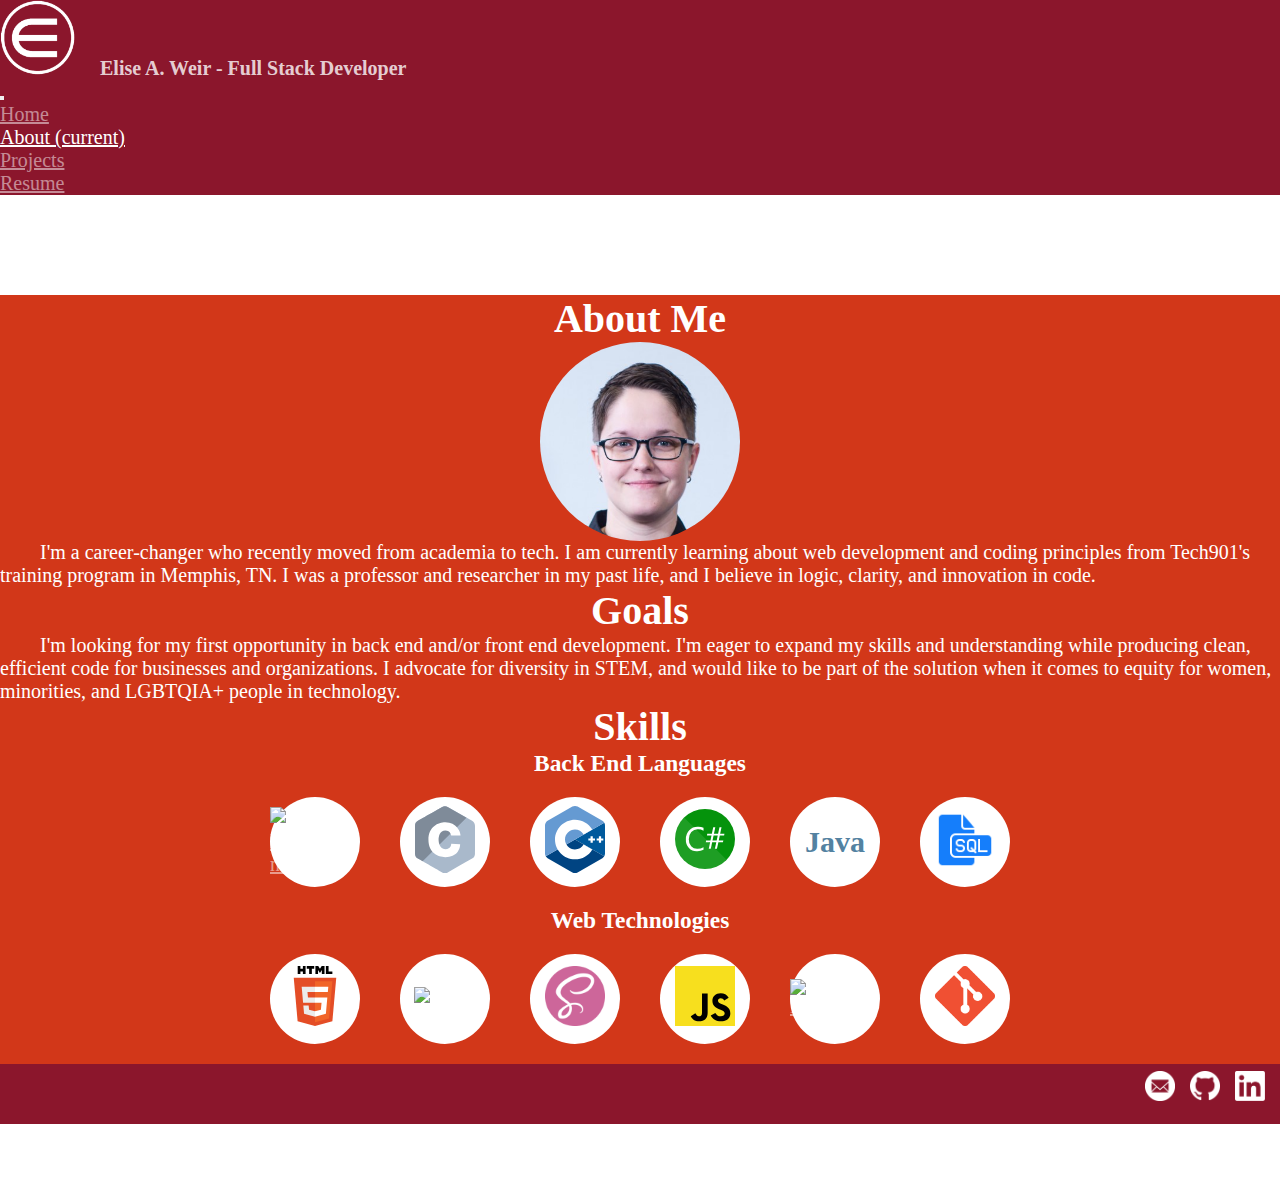
==== about.html @ 6c20be90 "Add resume" ====
<!doctype html>
<html lang="en">

<head>
  <!-- Required meta tags -->
  <meta charset="utf-8">
  <meta name="viewport" content="width=device-width, initial-scale=1, shrink-to-fit=no">
  <link rel="stylesheet" href="https://stackpath.bootstrapcdn.com/bootstrap/4.1.3/css/bootstrap.min.css"
    integrity="sha384-MCw98/SFnGE8fJT3GXwEOngsV7Zt27NXFoaoApmYm81iuXoPkFOJwJ8ERdknLPMO" crossorigin="anonymous">
  <link rel="stylesheet" href="./scss/style.css">
  <link rel="icon" href="./favicon.png">
  <title>Elise A. Weir</title>
</head>

<body>

  <header class="container-fluid">
    <!-- Fixed navbar -->
    <nav class="navbar navbar-custom navbar-expand-md navbar-dark fixed-top">
      <a class="navbar-brand" href="index.html">
        <h4>
          <img src="./images/logo.png" id="logo" class="d-inline-block align-center" alt="circled epsilon symbol">
          Elise A. Weir <span class="responsive">- Full Stack Developer</span>
        </h4>
      </a>

      <button class="navbar-toggler" type="button" data-toggle="collapse" data-target="#navbarCollapse"
        aria-controls="navbarCollapse" aria-expanded="false" aria-label="Toggle navigation">
        <span class="navbar-toggler-icon"></span>
      </button>
      
      <div class="collapse navbar-collapse" id="navbarCollapse">
        <ul class="navbar-nav ml-auto">
          <li class="nav-item">
            <a class="nav-link" href="index.html">Home</a>
          </li>
          <li class="nav-item active">
            <a class="nav-link" href="#">About <span class="sr-only">(current)</span></a>
          </li>
          <li class="nav-item">
            <a class="nav-link" href="projects.html">Projects</a>
          </li>
          <li class="nav-item">
            <a class="nav-link" href="./docs/eliseweirResume.pdf">Resume</a>
          </li>
        </ul>
      </div>
    </nav>
  </header>

  <!-- Begin page content -->
  <main class="container-fluid">
    <section id="about" class="row">
      <div class="col-11 col-sm-8 col-lg-6 mx-auto my-5">
        <h1>About Me</h1>
        <figure id="me">
          <img src="./images/eweir.jpg" alt="photo of Elise A. Weir">
        </figure>
        <p>
          I'm a career-changer who recently moved from academia to tech. I am currently learning about web development
          and coding principles from Tech901's training program in Memphis, TN. I was a professor and researcher in my
          past life, and I believe in logic, clarity, and innovation in code.
        </p>
        <h1>Goals</h1>
        <p>
          I'm looking for my first opportunity in back end and/or front end development. I'm eager to expand my skills
          and understanding while producing clean, efficient code for businesses and organizations. I advocate for
          diversity in STEM, and would like to be part of the solution when it comes to equity for women, minorities,
          and LGBTQIA+ people in technology.
        </p>
      </div>
    </section>

    <section id="skills-box" class="row">
      <div class="col mb-5">
        <h1>Skills</h1>

        <h3>Back End Languages</h3>
        <div class="skills">
          <div class="skill">
            <a title="Python"
              href="https://www.python.org" target="_blank">
              <img alt="Python-logo-notext"
                src="https://upload.wikimedia.org/wikipedia/commons/thumb/c/c3/Python-logo-notext.svg/64px-Python-logo-notext.svg.png">
            </a>
          </div>
          <div class="skill">
            <a title="C" href="http://www.open-std.org/jtc1/sc22/wg14/" target="_blank">
              <img alt="C Programming Language"
                src="./images/c.svg">
            </a>
          </div>
          <div class="skill">
            <a title="C++" href="https://isocpp.org" target="_blank">
              <img alt="C++" src="./images/cpp.svg">
            </a>
          </div>
          <div class="skill">
            <a title="C#" href="https://docs.microsoft.com/en-us/dotnet/csharp/" target="_blank">
              <img src="./images/csharp.svg" alt="C#">
            </a>
          </div>
          <div class="skill">
            <a href="https://www.oracle.com/java/">
              <h2 id="java">Java</h2>
            </a>
          </div>
          <div class="skill">
            <a title="SQL" href="https://www.iso.org/standard/63555.html" target="_blank">
              <img src="./images/sql-icon.png" alt="SQL">
            </a>
          </div>
        </div>

        <h3>Web Technologies</h3>
        <div class="skills">
          <div class="skill">
            <a href="https://html.spec.whatwg.org/multipage/" target="_blank">
              <img src="./images/HTML5.svg" alt="HTML5"
                title="HTML5">
            </a>
          </div>
          <div class="skill">
            <a title="CSS" href="https://www.w3.org/Style/CSS/" target="_blank">
              <img id="CSS" alt="CSS3"
                src="https://www.w3.org/Style/CSS/Buttons/csst.svg">
            </a>
          </div>
          <div class="skill">
            <a title="SASS" href="https://sass-lang.com/" target="_blank">
              <img src="./images/sass.png" alt="SASS">
            </a>
          </div>
          <div class="skill">
            <a title="JavaScript"
              href="http://www.ecma-international.org/" target="_blank">
              <img alt="JavaScript"
                src="./images/js.svg">
            </a>
          </div>
          <div class="skill">
            <a title="Bootstrap" href="https://getbootstrap.com/" target="_blank">
              <img alt="Bootstrap"
                src="https://upload.wikimedia.org/wikipedia/commons/thumb/b/b2/Bootstrap_logo.svg/512px-Bootstrap_logo.svg.png">
            </a>
          </div>
          <div class="skill">
            <a title="Git"
              href="https://git-scm.com/" target="_blank">
              <img alt="Git" src="./images/git-logo.png">
            </a>
          </div>
        </div>
      </div>
    </section>
  </main>

  <footer class="container-fluid fixed-bottom">
    <div class="row">
      <div class="col" id="social">
        <a href="mailto:eliseweir@gmail.com">
          <img src="./images/email.png" alt="envelope">
        </a>
        <a href="https://github.com/eliseweir/">
          <img src="./images/github.png" alt="GitHub">
        </a>
        <a href="https://www.linkedin.com/in/eliseaweir/">
          <img src="./images/linkedin.png" alt="LinkedIn">
        </a>
      </div>
    </div>
  </footer>


  <script src="https://code.jquery.com/jquery-3.3.1.slim.min.js"
    integrity="sha384-q8i/X+965DzO0rT7abK41JStQIAqVgRVzpbzo5smXKp4YfRvH+8abtTE1Pi6jizo"
    crossorigin="anonymous"></script>
  <script src="https://cdnjs.cloudflare.com/ajax/libs/popper.js/1.14.3/umd/popper.min.js"
    integrity="sha384-ZMP7rVo3mIykV+2+9J3UJ46jBk0WLaUAdn689aCwoqbBJiSnjAK/l8WvCWPIPm49"
    crossorigin="anonymous"></script>
  <script src="https://stackpath.bootstrapcdn.com/bootstrap/4.1.3/js/bootstrap.min.js"
    integrity="sha384-ChfqqxuZUCnJSK3+MXmPNIyE6ZbWh2IMqE241rYiqJxyMiZ6OW/JmZQ5stwEULTy"
    crossorigin="anonymous"></script>
</body>

</html>
---- scss/style.css ----
* {
  padding: 0;
  margin: 0;
}

/* Sticky footer styles
-------------------------------------------------- */
html {
  position: relative;
  min-height: 100%;
}

body {
  /* Margin bottom by footer height */
  margin-bottom: 60px;
}

a {
  color: rgba(255, 255, 255, 0.5);
}

a:hover {
  text-decoration: none;
  color: white;
}

.navbar-custom {
  min-height: 100px;
  background-color: #8B162C;
  /* change the brand and text color */
  /* change the link color */
  /* change the color of active or hovered links */
}

.navbar-custom .navbar-brand, .navbar-custom .navbar-text {
  color: rgba(255, 255, 255, 0.8);
}

.navbar-custom .navbar-nav .nav-link {
  color: rgba(255, 255, 255, 0.5);
}

.navbar-custom .nav-item.active .nav-link,
.navbar-custom .nav-item:hover .nav-link {
  color: #ffffff;
}

.navbar-custom img {
  width: 75px;
  margin-right: 1rem;
  border-radius: 40px;
}

main {
  margin-top: 100px;
  color: white;
  background-image: url("../images/bridge.jpg");
  background-repeat: no-repeat;
  background-size: cover;
  background-color: #D23719;
  background-blend-mode: soft-light;
  min-height: calc(100vh - 160px);
}

main h1 {
  text-align: center;
}

main h2 {
  text-align: justify;
}

main h3 {
  text-align: center;
}

main p {
  text-indent: 2rem;
}

main #me {
  display: -webkit-box;
  display: -ms-flexbox;
  display: flex;
  -webkit-box-pack: center;
      -ms-flex-pack: center;
          justify-content: center;
}

main #me img {
  width: 10rem;
  border-radius: 100%;
}

main .skills {
  display: -webkit-box;
  display: -ms-flexbox;
  display: flex;
  -webkit-box-pack: center;
      -ms-flex-pack: center;
          justify-content: center;
  -ms-flex-wrap: wrap;
      flex-wrap: wrap;
}

main .skills .skill {
  background-color: white;
  height: 90px;
  width: 90px;
  display: -webkit-box;
  display: -ms-flexbox;
  display: flex;
  -webkit-box-align: center;
      -ms-flex-align: center;
          align-items: center;
  -webkit-box-pack: center;
      -ms-flex-pack: center;
          justify-content: center;
  border-radius: 50px;
  margin: 20px;
}

main .skills .skill img {
  width: 60px;
}

main .skills .skill #CSS {
  width: 85px;
}

main .skills .skill #java {
  color: #5382a1;
  font-weight: bold;
}

main .card {
  color: white;
  background-color: black;
  margin: 3rem auto;
  border: 0px;
  max-width: 400px;
}

main .card a {
  color: white;
}

main .card a:hover {
  text-decoration: none;
  color: #EE702A;
}

main .card .image {
  position: relative;
  width: 100%;
}

main .card .card-body, main .card .card-footer {
  background-color: #8B162C;
  padding: 0.5rem;
  text-align: center;
}

main .card .card-body .card-title, main .card .card-footer .card-title {
  font-weight: bold;
}

main .card .card-body img, main .card .card-footer img {
  width: 30px;
}

main .card .description {
  /*display: none;*/
  display: -webkit-box;
  display: -ms-flexbox;
  display: flex;
  -webkit-box-align: center;
      -ms-flex-align: center;
          align-items: center;
  position: absolute;
  background-color: rgba(0, 0, 0, 0.8);
  top: 0;
  left: 0;
  padding: 2rem;
  width: 100%;
  height: 100%;
  opacity: 0;
}

footer {
  width: 100%;
  /* Set the fixed height of the footer here */
  height: 60px;
  line-height: 60px;
  /* Vertically center the text there */
  background-color: #8B162C;
  color: white;
}

footer #social {
  width: 100%;
  display: -webkit-box;
  display: -ms-flexbox;
  display: flex;
  -webkit-box-pack: end;
      -ms-flex-pack: end;
          justify-content: end;
}

footer #social a {
  padding-right: 15px;
}

footer #social img {
  width: 30px;
}

@media only screen and (max-width: 600px) {
  html {
    font-size: 12px;
  }
  .navbar-brand {
    font-size: initial;
  }
  span.responsive {
    display: none;
  }
  #logo {
    width: 40px;
  }
}

@media only screen and (min-width: 1200px) {
  html {
    font-size: 20px;
  }
}
/*# sourceMappingURL=style.css.map */
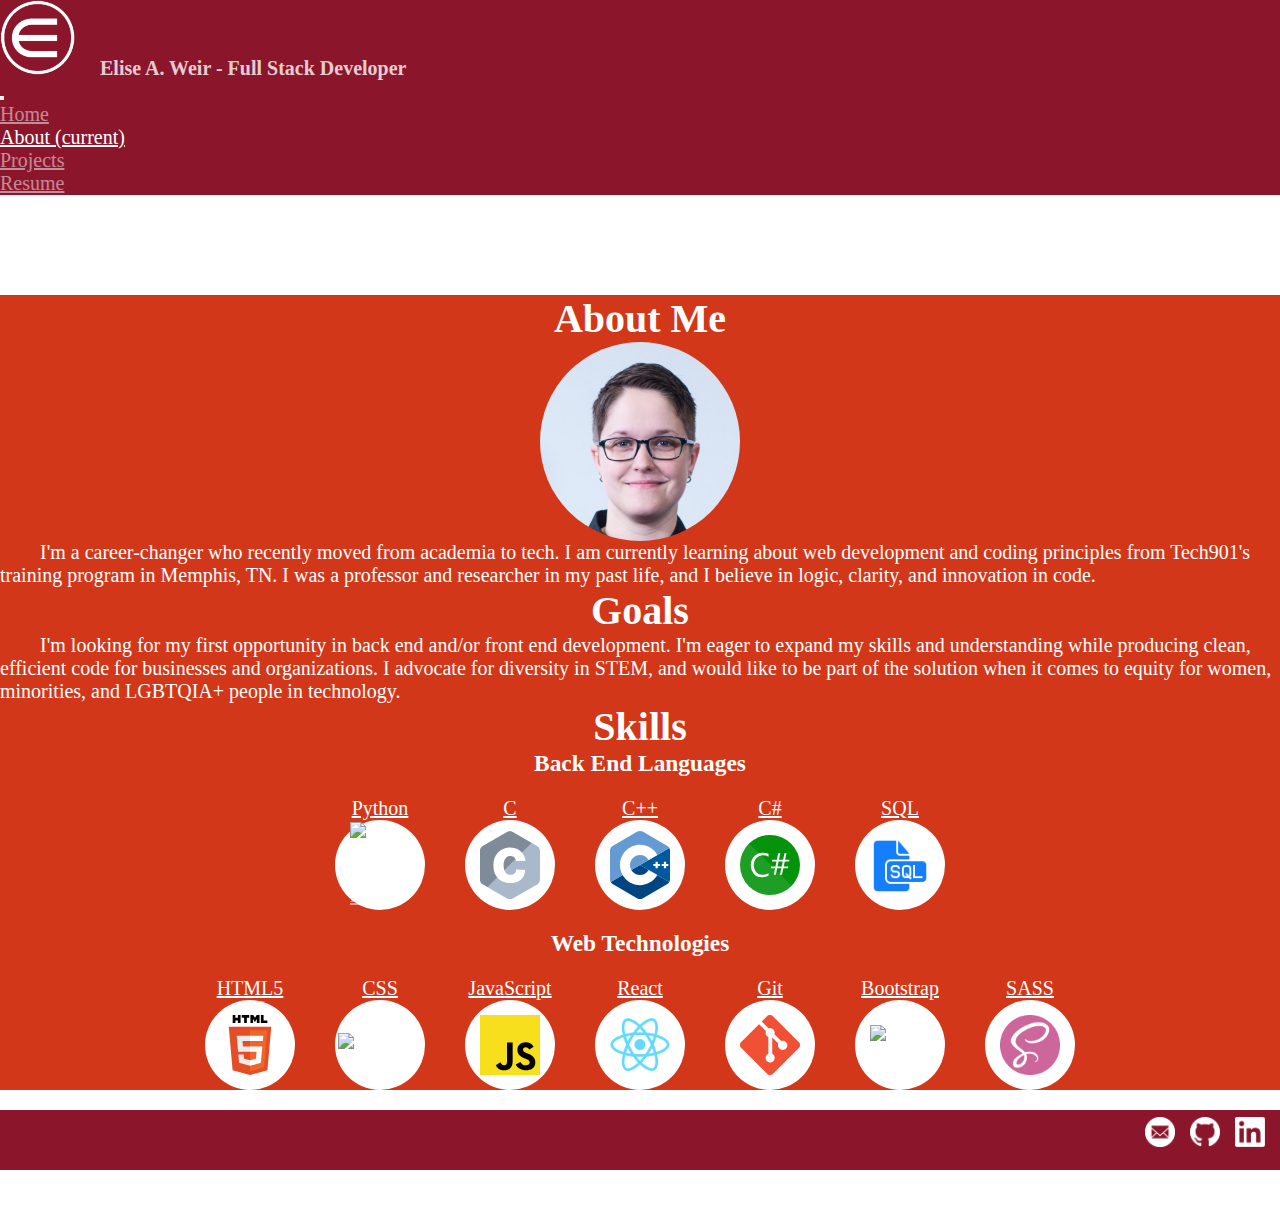
==== commit 8dfffd71: "Update skills in about.html" ====
--- a/about.html
+++ b/about.html
@@ -28,7 +28,7 @@
         aria-controls="navbarCollapse" aria-expanded="false" aria-label="Toggle navigation">
         <span class="navbar-toggler-icon"></span>
       </button>
-      
+
       <div class="collapse navbar-collapse" id="navbarCollapse">
         <ul class="navbar-nav ml-auto">
           <li class="nav-item">
@@ -41,7 +41,7 @@
             <a class="nav-link" href="projects.html">Projects</a>
           </li>
           <li class="nav-item">
-            <a class="nav-link" href="./docs/eliseweirResume.pdf">Resume</a>
+            <a class="nav-link" href="./docs/eliseweirResume.pdf" target="_blank">Resume</a>
           </li>
         </ul>
       </div>
@@ -78,35 +78,43 @@
         <h3>Back End Languages</h3>
         <div class="skills">
           <div class="skill">
-            <a title="Python"
-              href="https://www.python.org" target="_blank">
+            <div class="skill-link">
+              <a href="https://www.python.org" target="_blank">Python</a>
+            </div>
+            <a class="skill-img" title="Python" href="https://www.python.org" target="_blank">
               <img alt="Python-logo-notext"
                 src="https://upload.wikimedia.org/wikipedia/commons/thumb/c/c3/Python-logo-notext.svg/64px-Python-logo-notext.svg.png">
             </a>
           </div>
           <div class="skill">
-            <a title="C" href="http://www.open-std.org/jtc1/sc22/wg14/" target="_blank">
-              <img alt="C Programming Language"
-                src="./images/c.svg">
-            </a>
-          </div>
-          <div class="skill">
-            <a title="C++" href="https://isocpp.org" target="_blank">
+            <div class="skill-link">
+              <a href="http://www.open-std.org/jtc1/sc22/wg14/" target="_blank">C</a>
+            </div>
+            <a class="skill-img" title="C" href="http://www.open-std.org/jtc1/sc22/wg14/" target="_blank">
+              <img alt="C Programming Language" src="./images/c.svg">
+            </a>
+          </div>
+          <div class="skill">
+            <div class="skill-link">
+              <a href="https://isocpp.org" target="_blank">C++</a>
+            </div>
+            <a class="skill-img" title="C++" href="https://isocpp.org" target="_blank">
               <img alt="C++" src="./images/cpp.svg">
             </a>
           </div>
           <div class="skill">
-            <a title="C#" href="https://docs.microsoft.com/en-us/dotnet/csharp/" target="_blank">
+            <div class="skill-link">
+              <a href="https://docs.microsoft.com/en-us/dotnet/csharp/" target="_blank">C#</a>
+            </div>
+            <a class="skill-img" title="C#" href="https://docs.microsoft.com/en-us/dotnet/csharp/" target="_blank">
               <img src="./images/csharp.svg" alt="C#">
             </a>
           </div>
           <div class="skill">
-            <a href="https://www.oracle.com/java/">
-              <h2 id="java">Java</h2>
-            </a>
-          </div>
-          <div class="skill">
-            <a title="SQL" href="https://www.iso.org/standard/63555.html" target="_blank">
+            <div class="skill-link">
+              <a href="https://www.iso.org/standard/63555.html" target="_blank">SQL</a>
+            </div>
+            <a class="skill-img" title="SQL" href="https://www.iso.org/standard/63555.html" target="_blank">
               <img src="./images/sql-icon.png" alt="SQL">
             </a>
           </div>
@@ -115,39 +123,60 @@
         <h3>Web Technologies</h3>
         <div class="skills">
           <div class="skill">
-            <a href="https://html.spec.whatwg.org/multipage/" target="_blank">
-              <img src="./images/HTML5.svg" alt="HTML5"
-                title="HTML5">
-            </a>
-          </div>
-          <div class="skill">
-            <a title="CSS" href="https://www.w3.org/Style/CSS/" target="_blank">
-              <img id="CSS" alt="CSS3"
-                src="https://www.w3.org/Style/CSS/Buttons/csst.svg">
-            </a>
-          </div>
-          <div class="skill">
-            <a title="SASS" href="https://sass-lang.com/" target="_blank">
-              <img src="./images/sass.png" alt="SASS">
-            </a>
-          </div>
-          <div class="skill">
-            <a title="JavaScript"
-              href="http://www.ecma-international.org/" target="_blank">
-              <img alt="JavaScript"
-                src="./images/js.svg">
-            </a>
-          </div>
-          <div class="skill">
-            <a title="Bootstrap" href="https://getbootstrap.com/" target="_blank">
+            <div class="skill-link">
+              <a href="https://html.spec.whatwg.org/multipage/" target="_blank">HTML5</a>
+            </div>
+            <a class="skill-img" href="https://html.spec.whatwg.org/multipage/" target="_blank">
+              <img src="./images/HTML5.svg" alt="HTML5" title="HTML5">
+            </a>
+          </div>
+          <div class="skill">
+            <div class="skill-link">
+              <a href="https://www.w3.org/Style/CSS/" target="_blank">CSS</a>
+            </div>
+            <a class="skill-img" title="CSS" href="https://www.w3.org/Style/CSS/" target="_blank">
+              <img id="CSS" alt="CSS3" src="https://www.w3.org/Style/CSS/Buttons/csst.svg">
+            </a>
+          </div>
+          <div class="skill">
+            <div class="skill-link">
+              <a href="http://www.ecma-international.org/" target="_blank">JavaScript</a>
+            </div>
+            <a class="skill-img" title="JavaScript" href="http://www.ecma-international.org/" target="_blank">
+              <img alt="JavaScript" src="./images/js.svg">
+            </a>
+          </div>
+          <div class="skill">
+            <div class="skill-link">
+              <a href="https://reactjs.org/" target="_blank">React</a>
+            </div>
+            <a class="skill-img" title="React" href="https://reactjs.org/" target="_blank">
+              <img alt="React" src="./images/react.png">
+            </a>
+          </div>
+          <div class="skill">
+            <div class="skill-link">
+              <a href="https://git-scm.com/" target="_blank">Git</a>
+            </div>
+            <a class="skill-img" title="Git" href="https://git-scm.com/" target="_blank">
+              <img alt="Git" src="./images/git-logo.png">
+            </a>
+          </div>
+          <div class="skill">
+            <div class="skill-link">
+              <a href="https://getbootstrap.com/" target="_blank">Bootstrap</a>
+            </div>
+            <a class="skill-img" title="Bootstrap" href="https://getbootstrap.com/" target="_blank">
               <img alt="Bootstrap"
                 src="https://upload.wikimedia.org/wikipedia/commons/thumb/b/b2/Bootstrap_logo.svg/512px-Bootstrap_logo.svg.png">
             </a>
           </div>
           <div class="skill">
-            <a title="Git"
-              href="https://git-scm.com/" target="_blank">
-              <img alt="Git" src="./images/git-logo.png">
+            <div class="skill-link">
+              <a href="https://sass-lang.com/" target="_blank">SASS</a>
+            </div>
+            <a class="skill-img" title="SASS" href="https://sass-lang.com/" target="_blank">
+              <img src="./images/sass.png" alt="SASS">
             </a>
           </div>
         </div>
--- a/scss/style.css
+++ b/scss/style.css
@@ -32,6 +32,10 @@
   /* change the color of active or hovered links */
 }
 
+.navbar-custom .navbar-brand h4 {
+  margin: auto 0;
+}
+
 .navbar-custom .navbar-brand, .navbar-custom .navbar-text {
   color: rgba(255, 255, 255, 0.8);
 }
@@ -101,9 +105,24 @@
           justify-content: center;
   -ms-flex-wrap: wrap;
       flex-wrap: wrap;
-}
-
-main .skills .skill {
+  margin: 1rem 0;
+}
+
+main .skills .skill .skill-link {
+  display: -webkit-box;
+  display: -ms-flexbox;
+  display: flex;
+  -webkit-box-pack: center;
+      -ms-flex-pack: center;
+          justify-content: center;
+}
+
+main .skills .skill .skill-link a {
+  color: white;
+}
+
+main .skills .skill .skill-img {
+  padding: 0;
   background-color: white;
   height: 90px;
   width: 90px;
@@ -117,20 +136,15 @@
       -ms-flex-pack: center;
           justify-content: center;
   border-radius: 50px;
-  margin: 20px;
-}
-
-main .skills .skill img {
+  margin: 0 1rem;
+}
+
+main .skills .skill .skill-img img {
   width: 60px;
 }
 
-main .skills .skill #CSS {
+main .skills .skill .skill-img #CSS {
   width: 85px;
-}
-
-main .skills .skill #java {
-  color: #5382a1;
-  font-weight: bold;
 }
 
 main .card {
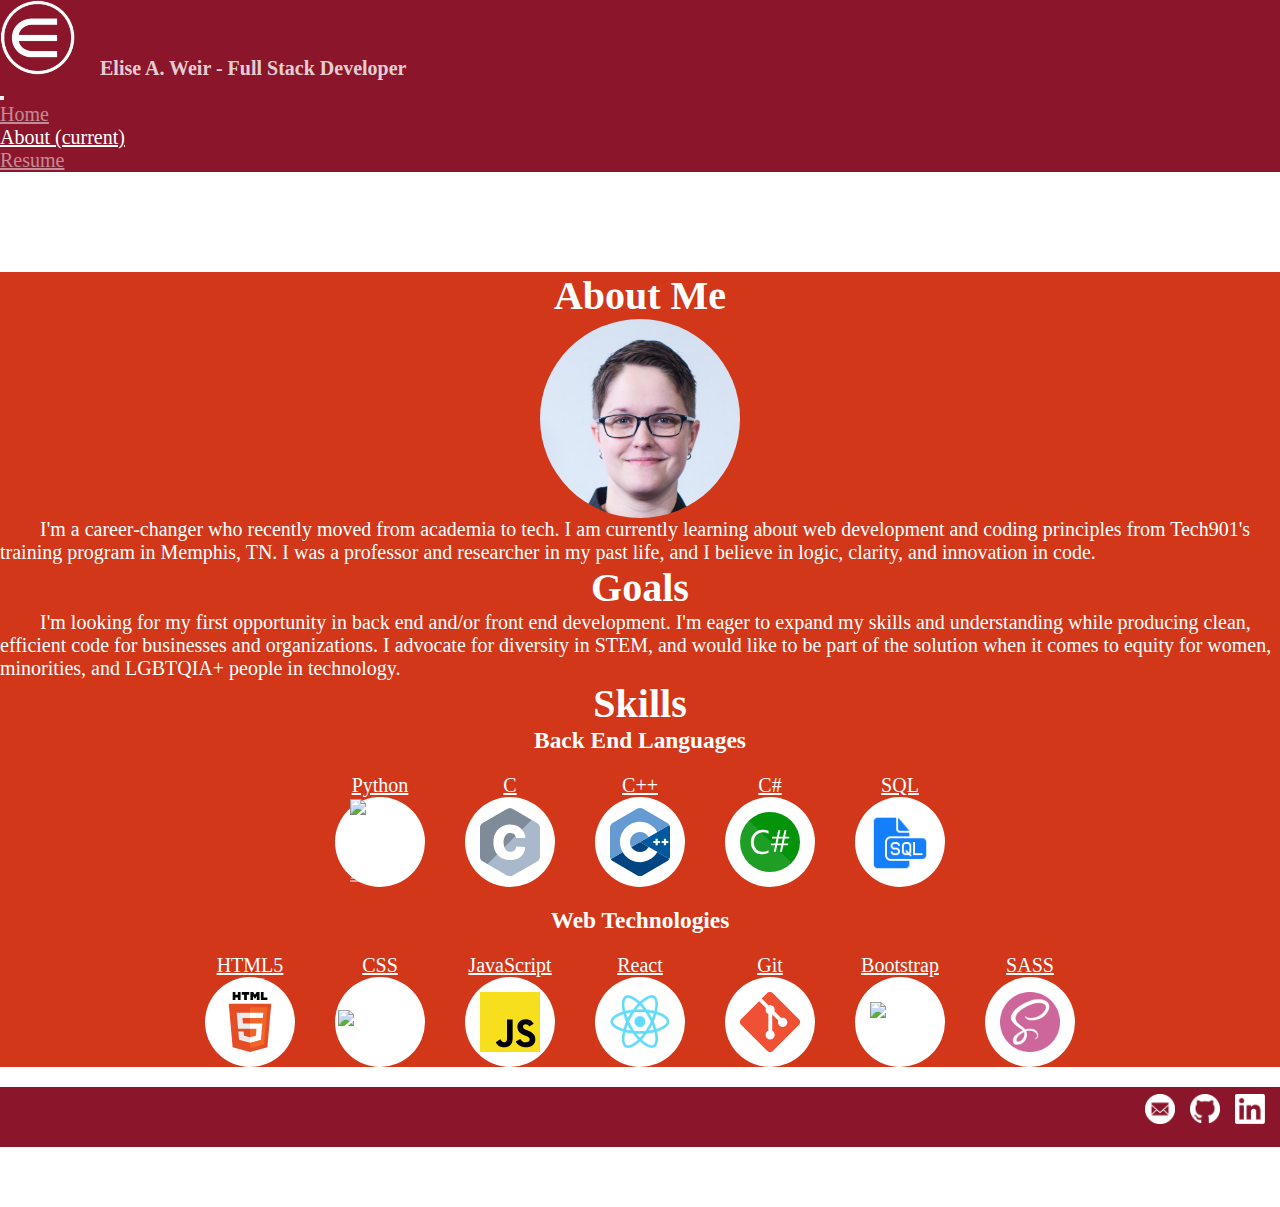
==== commit fecdf235: "Remove last bits of project page, for real this time" ====
--- a/about.html
+++ b/about.html
@@ -36,9 +36,6 @@
           </li>
           <li class="nav-item active">
             <a class="nav-link" href="#">About <span class="sr-only">(current)</span></a>
-          </li>
-          <li class="nav-item">
-            <a class="nav-link" href="projects.html">Projects</a>
           </li>
           <li class="nav-item">
             <a class="nav-link" href="./docs/eliseweirResume.pdf" target="_blank">Resume</a>
--- a/scss/style.css
+++ b/scss/style.css
@@ -68,10 +68,6 @@
 
 main h1 {
   text-align: center;
-}
-
-main h2 {
-  text-align: justify;
 }
 
 main h3 {
@@ -229,7 +225,7 @@
   width: 30px;
 }
 
-@media only screen and (max-width: 600px) {
+@media only screen and (max-width: 992px) {
   html {
     font-size: 12px;
   }
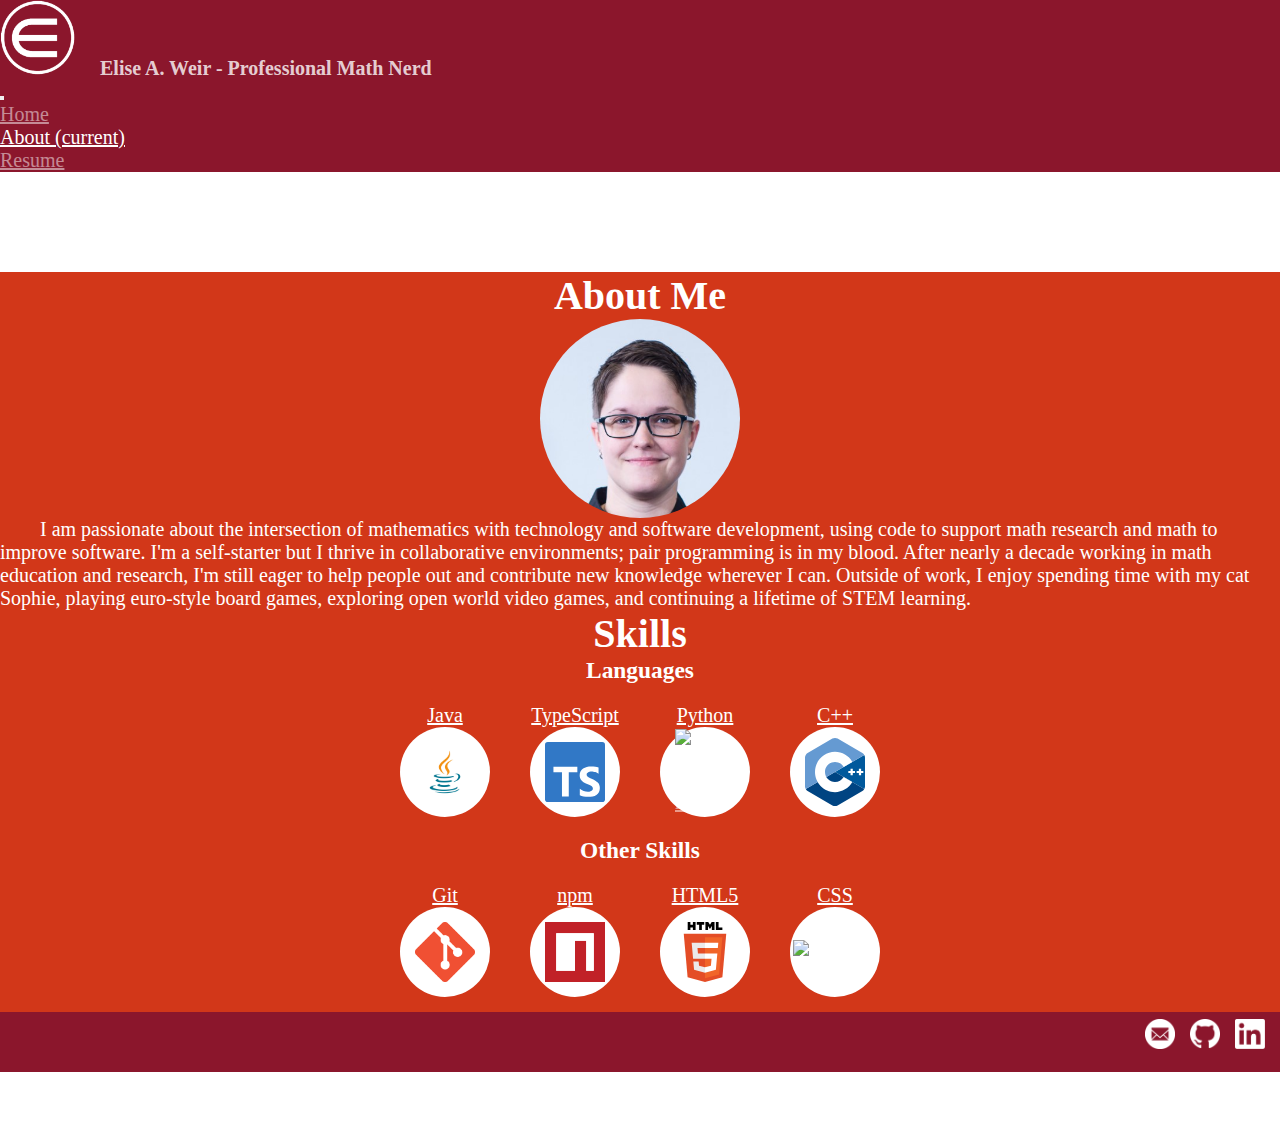
==== commit e2907d97: "Update about page copy and skills" ====
--- a/about.html
+++ b/about.html
@@ -20,7 +20,7 @@
       <a class="navbar-brand" href="index.html">
         <h4>
           <img src="./images/logo.png" id="logo" class="d-inline-block align-center" alt="circled epsilon symbol">
-          Elise A. Weir <span class="responsive">- Full Stack Developer</span>
+          Elise A. Weir <span class="responsive">- Professional Math Nerd</span>
         </h4>
       </a>
 
@@ -54,16 +54,9 @@
           <img src="./images/eweir.jpg" alt="photo of Elise A. Weir">
         </figure>
         <p>
-          I'm a career-changer who recently moved from academia to tech. I am currently learning about web development
-          and coding principles from Tech901's training program in Memphis, TN. I was a professor and researcher in my
-          past life, and I believe in logic, clarity, and innovation in code.
-        </p>
-        <h1>Goals</h1>
-        <p>
-          I'm looking for my first opportunity in back end and/or front end development. I'm eager to expand my skills
-          and understanding while producing clean, efficient code for businesses and organizations. I advocate for
-          diversity in STEM, and would like to be part of the solution when it comes to equity for women, minorities,
-          and LGBTQIA+ people in technology.
+          I am passionate about the intersection of mathematics with technology and software development, using code to support math research and math to improve software. I'm a self-starter but I thrive in collaborative environments; pair programming is in my blood. After nearly a decade working in math education and research, I'm still eager to help people out and contribute new knowledge wherever I can.
+          
+          Outside of work, I enjoy spending time with my cat Sophie, playing euro-style board games, exploring open world video games, and continuing a lifetime of STEM learning.
         </p>
       </div>
     </section>
@@ -72,8 +65,24 @@
       <div class="col mb-5">
         <h1>Skills</h1>
 
-        <h3>Back End Languages</h3>
+        <h3>Languages</h3>
         <div class="skills">
+          <div class="skill">
+            <div class="skill-link">
+              <a href="https://www.java.com/en/" target="_blank">Java</a>
+            </div>
+            <a class="skill-img" title="Java" href="https://www.java.com/en/" target="_blank">
+              <img alt="Java" src="./images/java.jpg">
+            </a>
+          </div>
+          <div class="skill">
+            <div class="skill-link">
+              <a href="https://www.typescriptlang.org/" target="_blank">TypeScript</a>
+            </div>
+            <a class="skill-img" title="TypeScript" href="https://www.typescriptlang.org/" target="_blank">
+              <img alt="TypeScript" src="./images/ts-logo-128.svg">
+            </a>
+          </div>
           <div class="skill">
             <div class="skill-link">
               <a href="https://www.python.org" target="_blank">Python</a>
@@ -85,40 +94,32 @@
           </div>
           <div class="skill">
             <div class="skill-link">
-              <a href="http://www.open-std.org/jtc1/sc22/wg14/" target="_blank">C</a>
-            </div>
-            <a class="skill-img" title="C" href="http://www.open-std.org/jtc1/sc22/wg14/" target="_blank">
-              <img alt="C Programming Language" src="./images/c.svg">
-            </a>
-          </div>
-          <div class="skill">
-            <div class="skill-link">
               <a href="https://isocpp.org" target="_blank">C++</a>
             </div>
             <a class="skill-img" title="C++" href="https://isocpp.org" target="_blank">
               <img alt="C++" src="./images/cpp.svg">
             </a>
           </div>
+        </div>
+
+        <h3>Other Skills</h3>
+        <div class="skills">
           <div class="skill">
             <div class="skill-link">
-              <a href="https://docs.microsoft.com/en-us/dotnet/csharp/" target="_blank">C#</a>
+              <a href="https://git-scm.com/" target="_blank">Git</a>
             </div>
-            <a class="skill-img" title="C#" href="https://docs.microsoft.com/en-us/dotnet/csharp/" target="_blank">
-              <img src="./images/csharp.svg" alt="C#">
+            <a class="skill-img" title="Git" href="https://git-scm.com/" target="_blank">
+              <img alt="Git" src="./images/git-logo.png">
             </a>
           </div>
           <div class="skill">
             <div class="skill-link">
-              <a href="https://www.iso.org/standard/63555.html" target="_blank">SQL</a>
+              <a href="https://www.npmjs.com/" target="_blank">npm</a>
             </div>
-            <a class="skill-img" title="SQL" href="https://www.iso.org/standard/63555.html" target="_blank">
-              <img src="./images/sql-icon.png" alt="SQL">
+            <a class="skill-img" title="npm" href="https://www.npmjs.com/" target="_blank">
+              <img alt="npm" src="./images/npm.svg">
             </a>
           </div>
-        </div>
-
-        <h3>Web Technologies</h3>
-        <div class="skills">
           <div class="skill">
             <div class="skill-link">
               <a href="https://html.spec.whatwg.org/multipage/" target="_blank">HTML5</a>
@@ -133,47 +134,6 @@
             </div>
             <a class="skill-img" title="CSS" href="https://www.w3.org/Style/CSS/" target="_blank">
               <img id="CSS" alt="CSS3" src="https://www.w3.org/Style/CSS/Buttons/csst.svg">
-            </a>
-          </div>
-          <div class="skill">
-            <div class="skill-link">
-              <a href="http://www.ecma-international.org/" target="_blank">JavaScript</a>
-            </div>
-            <a class="skill-img" title="JavaScript" href="http://www.ecma-international.org/" target="_blank">
-              <img alt="JavaScript" src="./images/js.svg">
-            </a>
-          </div>
-          <div class="skill">
-            <div class="skill-link">
-              <a href="https://reactjs.org/" target="_blank">React</a>
-            </div>
-            <a class="skill-img" title="React" href="https://reactjs.org/" target="_blank">
-              <img alt="React" src="./images/react.png">
-            </a>
-          </div>
-          <div class="skill">
-            <div class="skill-link">
-              <a href="https://git-scm.com/" target="_blank">Git</a>
-            </div>
-            <a class="skill-img" title="Git" href="https://git-scm.com/" target="_blank">
-              <img alt="Git" src="./images/git-logo.png">
-            </a>
-          </div>
-          <div class="skill">
-            <div class="skill-link">
-              <a href="https://getbootstrap.com/" target="_blank">Bootstrap</a>
-            </div>
-            <a class="skill-img" title="Bootstrap" href="https://getbootstrap.com/" target="_blank">
-              <img alt="Bootstrap"
-                src="https://upload.wikimedia.org/wikipedia/commons/thumb/b/b2/Bootstrap_logo.svg/512px-Bootstrap_logo.svg.png">
-            </a>
-          </div>
-          <div class="skill">
-            <div class="skill-link">
-              <a href="https://sass-lang.com/" target="_blank">SASS</a>
-            </div>
-            <a class="skill-img" title="SASS" href="https://sass-lang.com/" target="_blank">
-              <img src="./images/sass.png" alt="SASS">
             </a>
           </div>
         </div>
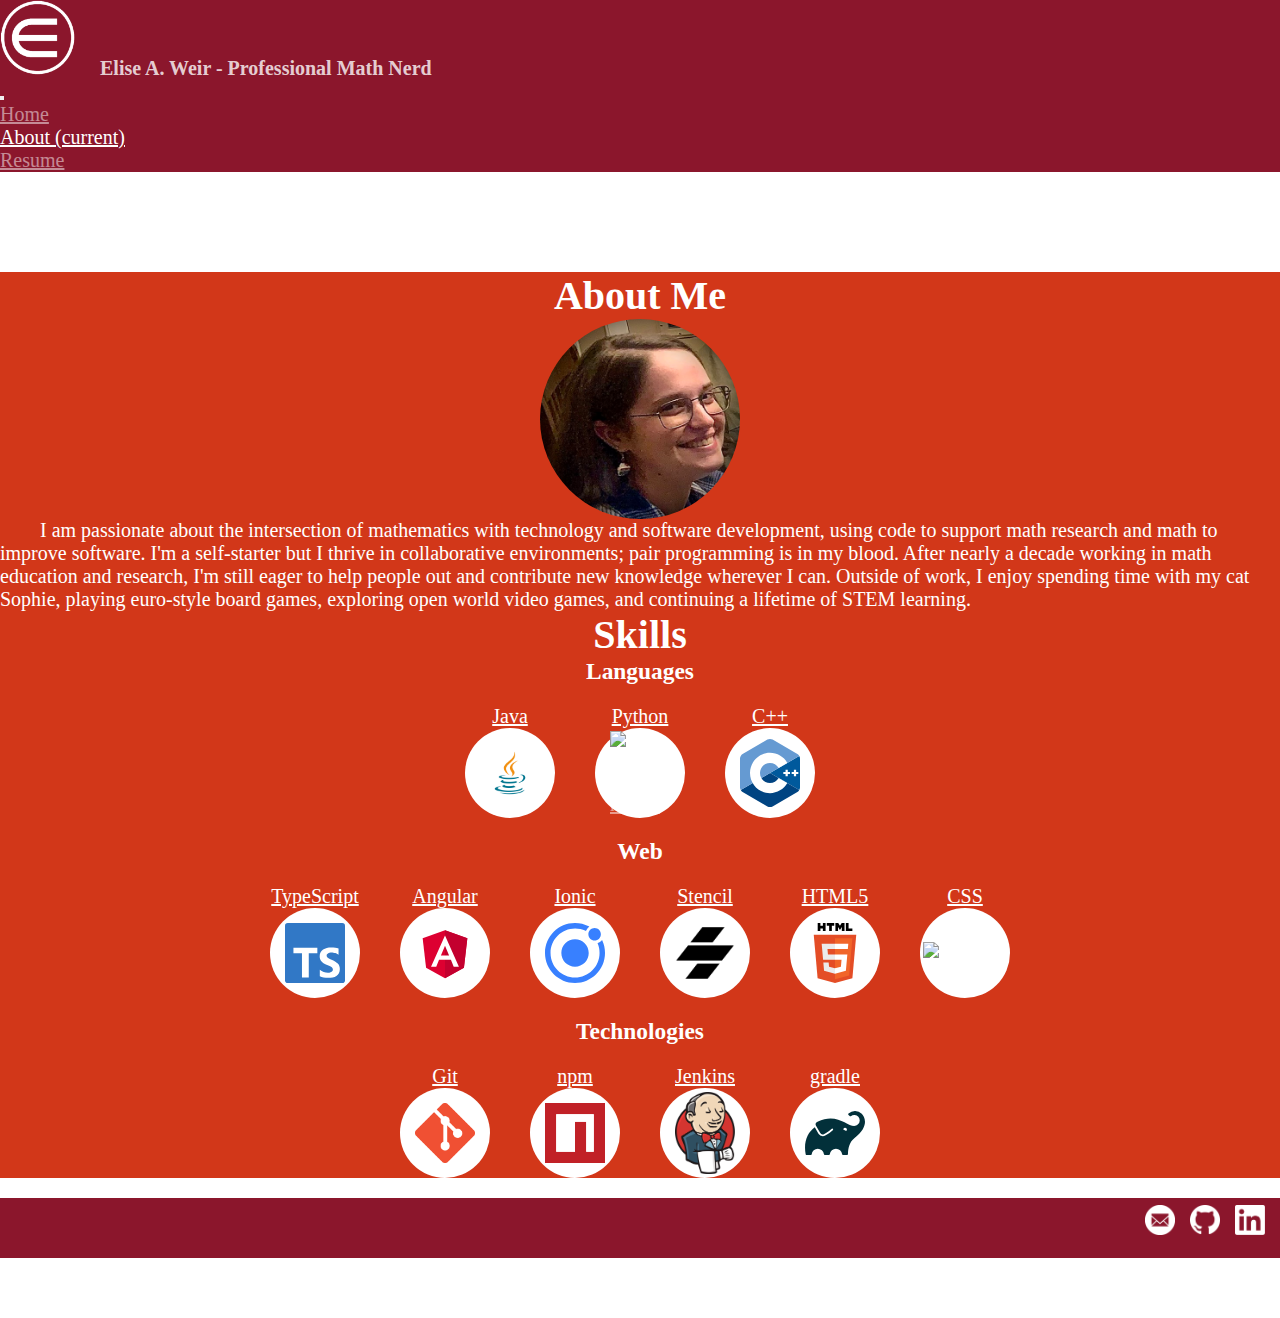
==== commit 76771d59: "Finish updating skills" ====
--- a/about.html
+++ b/about.html
@@ -51,7 +51,7 @@
       <div class="col-11 col-sm-8 col-lg-6 mx-auto my-5">
         <h1>About Me</h1>
         <figure id="me">
-          <img src="./images/eweir.jpg" alt="photo of Elise A. Weir">
+          <img src="./images/meeple-elise.png" alt="photo of Elise A. Weir">
         </figure>
         <p>
           I am passionate about the intersection of mathematics with technology and software development, using code to support math research and math to improve software. I'm a self-starter but I thrive in collaborative environments; pair programming is in my blood. After nearly a decade working in math education and research, I'm still eager to help people out and contribute new knowledge wherever I can.
@@ -77,14 +77,6 @@
           </div>
           <div class="skill">
             <div class="skill-link">
-              <a href="https://www.typescriptlang.org/" target="_blank">TypeScript</a>
-            </div>
-            <a class="skill-img" title="TypeScript" href="https://www.typescriptlang.org/" target="_blank">
-              <img alt="TypeScript" src="./images/ts-logo-128.svg">
-            </a>
-          </div>
-          <div class="skill">
-            <div class="skill-link">
               <a href="https://www.python.org" target="_blank">Python</a>
             </div>
             <a class="skill-img" title="Python" href="https://www.python.org" target="_blank">
@@ -102,7 +94,59 @@
           </div>
         </div>
 
-        <h3>Other Skills</h3>
+        <h3>Web</h3>
+        <div class="skills">
+          <div class="skill">
+            <div class="skill-link">
+              <a href="https://www.typescriptlang.org/" target="_blank">TypeScript</a>
+            </div>
+            <a class="skill-img" title="TypeScript" href="https://www.typescriptlang.org/" target="_blank">
+              <img alt="TypeScript" src="./images/ts-logo-128.svg">
+            </a>
+          </div>
+          <div class="skill">
+            <div class="skill-link">
+              <a href="https://angular.io/" target="_blank">Angular</a>
+            </div>
+            <a class="skill-img" title="Angular" href="https://angular.io/" target="_blank">
+              <img alt="Angular" src="./images/angular.svg">
+            </a>
+          </div>
+          <div class="skill">
+            <div class="skill-link">
+              <a href="https://ionicframework.com/" target="_blank">Ionic</a>
+            </div>
+            <a class="skill-img" title="Ionic" href="https://ionicframework.com/" target="_blank">
+              <img alt="Ionic" src="./images/ionic-icon.svg">
+            </a>
+          </div>
+          <div class="skill">
+            <div class="skill-link">
+              <a href="https://stenciljs.com/" target="_blank">Stencil</a>
+            </div>
+            <a class="skill-img" title="Stencil" href="https://stenciljs.com/" target="_blank">
+              <img alt="Stencil" src="./images/stenciljs.png">
+            </a>
+          </div>
+          <div class="skill">
+            <div class="skill-link">
+              <a href="https://html.spec.whatwg.org/multipage/" target="_blank">HTML5</a>
+            </div>
+            <a class="skill-img" href="https://html.spec.whatwg.org/multipage/" target="_blank">
+              <img src="./images/HTML5.svg" alt="HTML5" title="HTML5">
+            </a>
+          </div>
+          <div class="skill">
+            <div class="skill-link">
+              <a href="https://www.w3.org/Style/CSS/" target="_blank">CSS</a>
+            </div>
+            <a class="skill-img" title="CSS" href="https://www.w3.org/Style/CSS/" target="_blank">
+              <img id="CSS" alt="CSS3" src="https://www.w3.org/Style/CSS/Buttons/csst.svg">
+            </a>
+          </div>
+        </div>
+
+        <h3>Technologies</h3>
         <div class="skills">
           <div class="skill">
             <div class="skill-link">
@@ -122,18 +166,18 @@
           </div>
           <div class="skill">
             <div class="skill-link">
-              <a href="https://html.spec.whatwg.org/multipage/" target="_blank">HTML5</a>
-            </div>
-            <a class="skill-img" href="https://html.spec.whatwg.org/multipage/" target="_blank">
-              <img src="./images/HTML5.svg" alt="HTML5" title="HTML5">
-            </a>
-          </div>
-          <div class="skill">
-            <div class="skill-link">
-              <a href="https://www.w3.org/Style/CSS/" target="_blank">CSS</a>
-            </div>
-            <a class="skill-img" title="CSS" href="https://www.w3.org/Style/CSS/" target="_blank">
-              <img id="CSS" alt="CSS3" src="https://www.w3.org/Style/CSS/Buttons/csst.svg">
+              <a href="https://www.jenkins.io/" target="_blank">Jenkins</a>
+            </div>
+            <a class="skill-img" title="Jenkins" href="https://www.jenkins.io/" target="_blank">
+              <img alt="Jenkins" src="./images/jenkins.png">
+            </a>
+          </div>
+          <div class="skill">
+            <div class="skill-link">
+              <a href="https://gradle.org/" target="_blank">gradle</a>
+            </div>
+            <a class="skill-img" title="gradle" href="https://gradle.org/" target="_blank">
+              <img alt="gradle" src="./images/gradle.svg">
             </a>
           </div>
         </div>
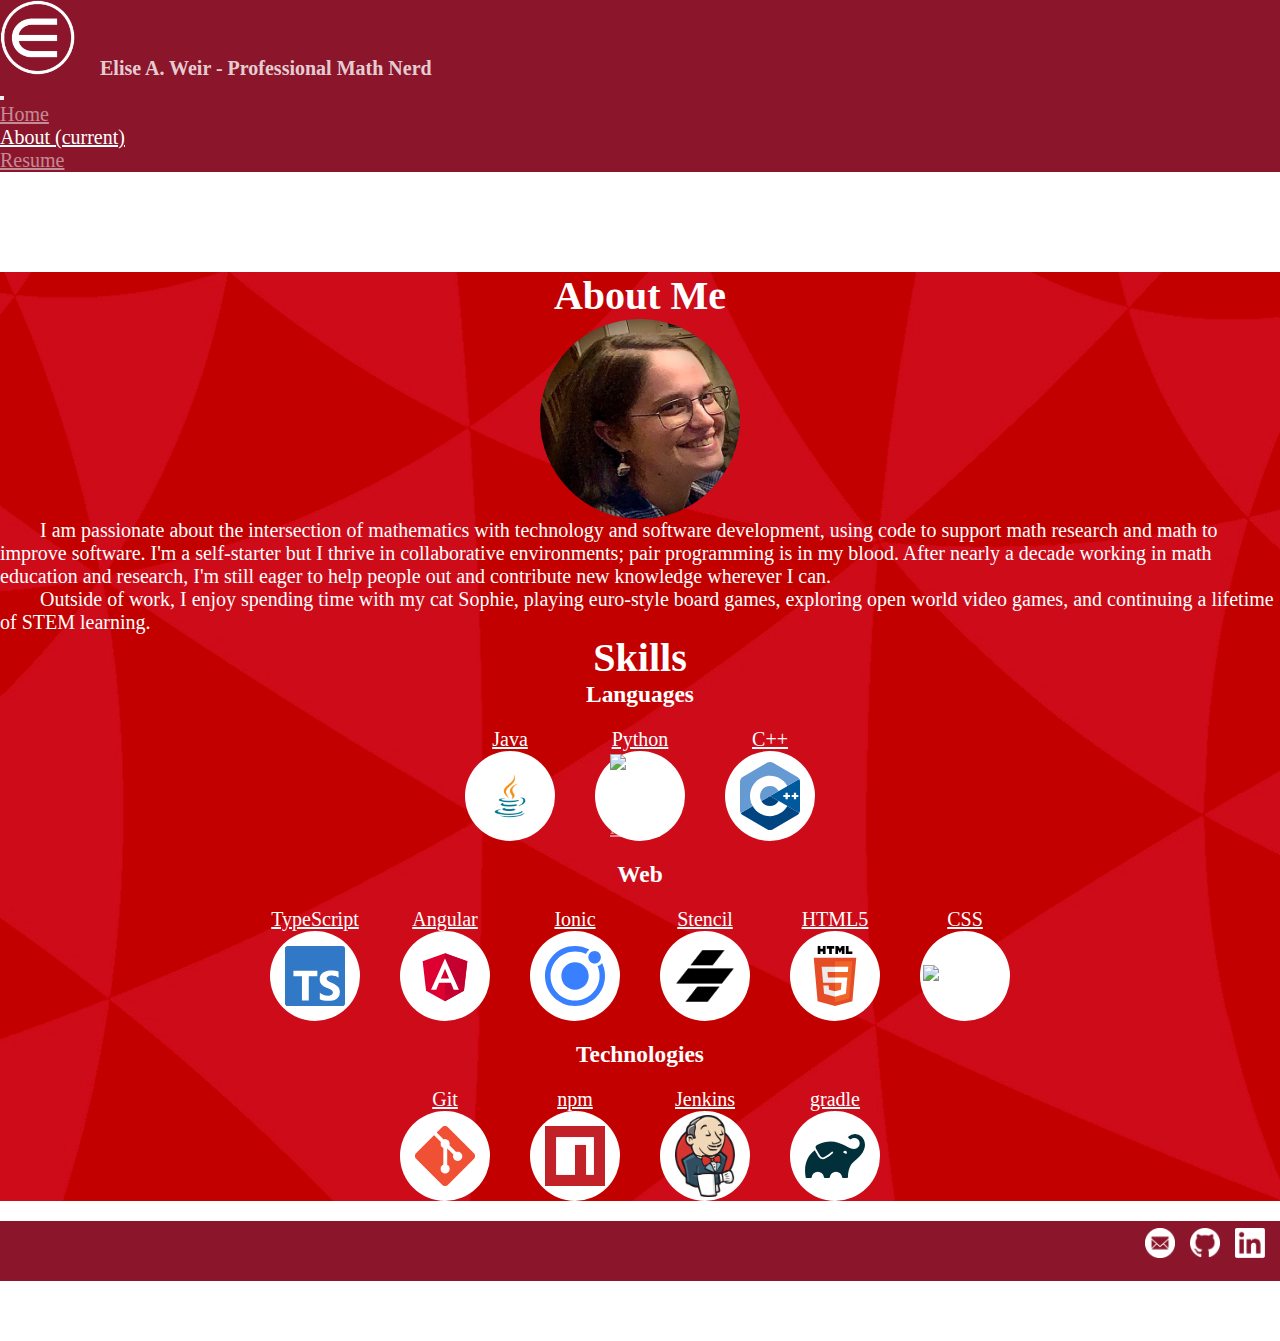
==== commit d9eb2ee9: "Change background to triangle group 334" ====
--- a/about.html
+++ b/about.html
@@ -54,9 +54,14 @@
           <img src="./images/meeple-elise.png" alt="photo of Elise A. Weir">
         </figure>
         <p>
-          I am passionate about the intersection of mathematics with technology and software development, using code to support math research and math to improve software. I'm a self-starter but I thrive in collaborative environments; pair programming is in my blood. After nearly a decade working in math education and research, I'm still eager to help people out and contribute new knowledge wherever I can.
-          
-          Outside of work, I enjoy spending time with my cat Sophie, playing euro-style board games, exploring open world video games, and continuing a lifetime of STEM learning.
+          I am passionate about the intersection of mathematics with technology and software development, using code to
+          support math research and math to improve software. I'm a self-starter but I thrive in collaborative
+          environments; pair programming is in my blood. After nearly a decade working in math education and research,
+          I'm still eager to help people out and contribute new knowledge wherever I can.
+        </p>
+        <p>
+          Outside of work, I enjoy spending time with my cat Sophie, playing euro-style board games, exploring open
+          world video games, and continuing a lifetime of STEM learning.
         </p>
       </div>
     </section>
--- a/scss/style.css
+++ b/scss/style.css
@@ -58,11 +58,11 @@
 main {
   margin-top: 100px;
   color: white;
-  background-image: url("../images/bridge.jpg");
+  background-image: url("../images/triangle.jpeg");
   background-repeat: no-repeat;
   background-size: cover;
   background-color: #D23719;
-  background-blend-mode: soft-light;
+  background-blend-mode: color-burn;
   min-height: calc(100vh - 160px);
 }
 
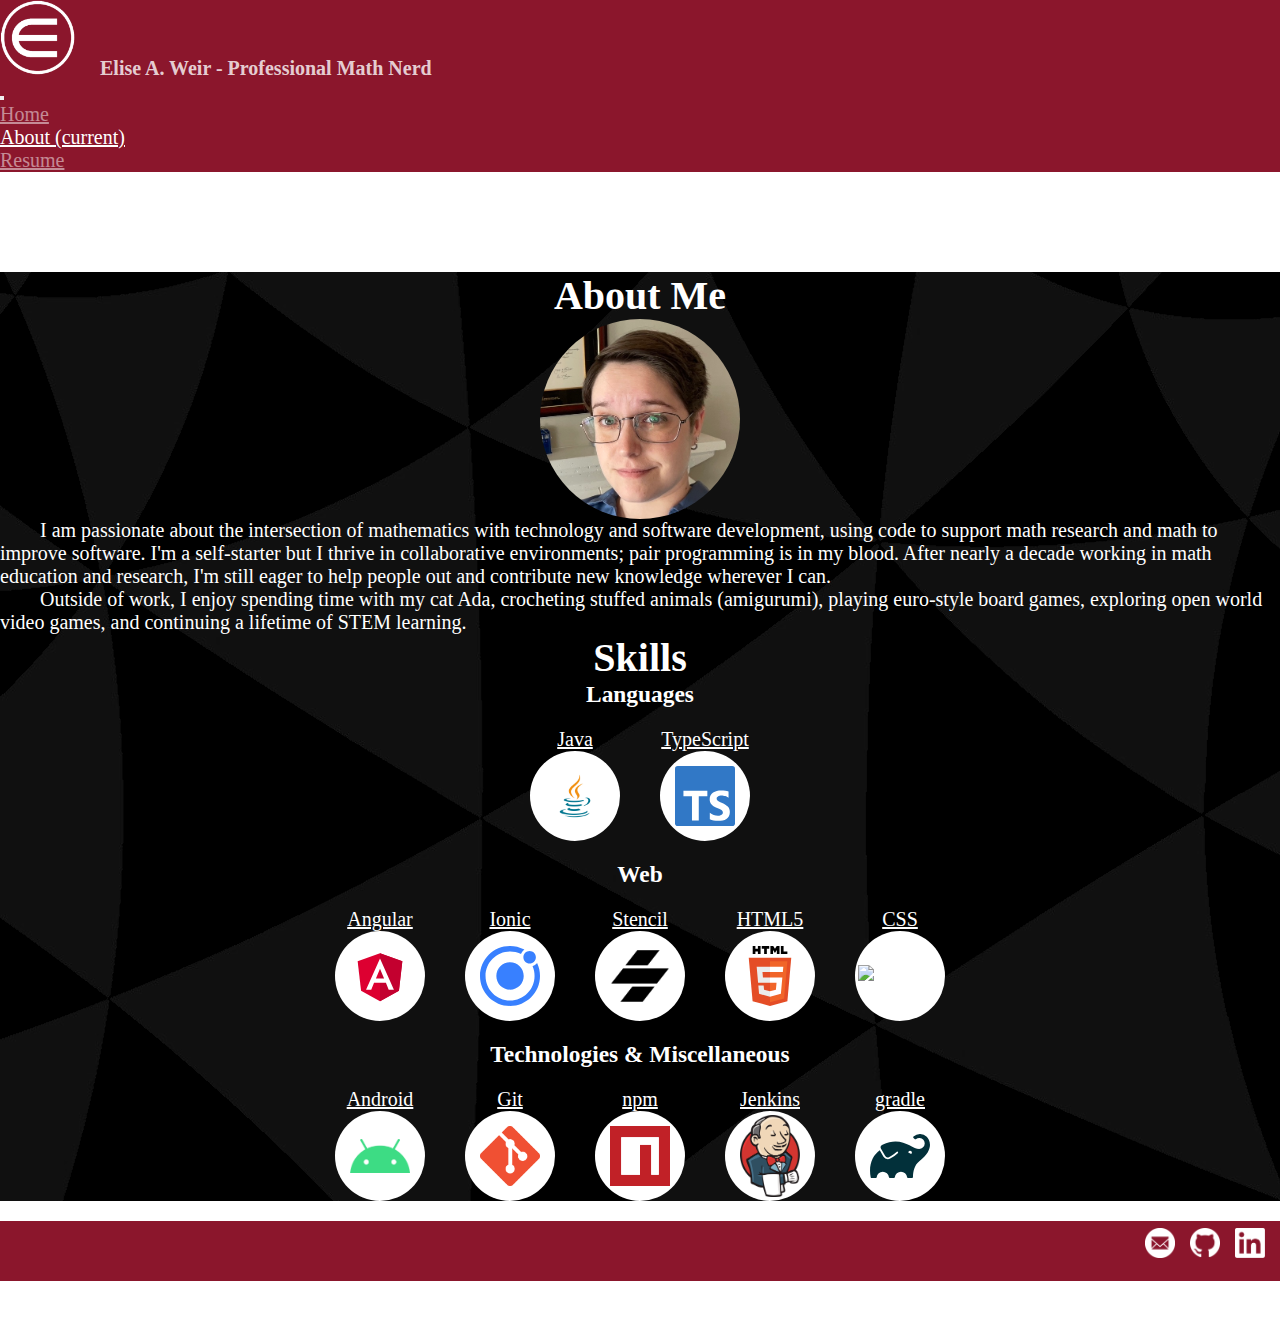
==== commit 35a865c3: "Update main description and skills to reflect newish Android role" ====
--- a/about.html
+++ b/about.html
@@ -51,7 +51,7 @@
       <div class="col-11 col-sm-8 col-lg-6 mx-auto my-5">
         <h1>About Me</h1>
         <figure id="me">
-          <img src="./images/meeple-elise.png" alt="photo of Elise A. Weir">
+          <img src="./images/elise-weir-headshot.jpg" alt="photo of Elise A. Weir">
         </figure>
         <p>
           I am passionate about the intersection of mathematics with technology and software development, using code to
@@ -60,7 +60,7 @@
           I'm still eager to help people out and contribute new knowledge wherever I can.
         </p>
         <p>
-          Outside of work, I enjoy spending time with my cat Sophie, playing euro-style board games, exploring open
+          Outside of work, I enjoy spending time with my cat Ada, crocheting stuffed animals (amigurumi), playing euro-style board games, exploring open
           world video games, and continuing a lifetime of STEM learning.
         </p>
       </div>
@@ -82,19 +82,10 @@
           </div>
           <div class="skill">
             <div class="skill-link">
-              <a href="https://www.python.org" target="_blank">Python</a>
-            </div>
-            <a class="skill-img" title="Python" href="https://www.python.org" target="_blank">
-              <img alt="Python-logo-notext"
-                src="https://upload.wikimedia.org/wikipedia/commons/thumb/c/c3/Python-logo-notext.svg/64px-Python-logo-notext.svg.png">
-            </a>
-          </div>
-          <div class="skill">
-            <div class="skill-link">
-              <a href="https://isocpp.org" target="_blank">C++</a>
-            </div>
-            <a class="skill-img" title="C++" href="https://isocpp.org" target="_blank">
-              <img alt="C++" src="./images/cpp.svg">
+              <a href="https://www.typescriptlang.org/" target="_blank">TypeScript</a>
+            </div>
+            <a class="skill-img" title="TypeScript" href="https://www.typescriptlang.org/" target="_blank">
+              <img alt="TypeScript" src="./images/ts-logo-128.svg">
             </a>
           </div>
         </div>
@@ -103,14 +94,6 @@
         <div class="skills">
           <div class="skill">
             <div class="skill-link">
-              <a href="https://www.typescriptlang.org/" target="_blank">TypeScript</a>
-            </div>
-            <a class="skill-img" title="TypeScript" href="https://www.typescriptlang.org/" target="_blank">
-              <img alt="TypeScript" src="./images/ts-logo-128.svg">
-            </a>
-          </div>
-          <div class="skill">
-            <div class="skill-link">
               <a href="https://angular.io/" target="_blank">Angular</a>
             </div>
             <a class="skill-img" title="Angular" href="https://angular.io/" target="_blank">
@@ -151,8 +134,16 @@
           </div>
         </div>
 
-        <h3>Technologies</h3>
+        <h3>Technologies & Miscellaneous</h3>
         <div class="skills">
+          <div class="skill">
+            <div class="skill-link">
+              <a href="https://www.android.com/" target="_blank">Android</a>
+            </div>
+            <a class="skill-img" title="Android" href="https://www.android.com/" target="_blank">
+              <img alt="Git" src="./images/android.png">
+            </a>
+          </div>
           <div class="skill">
             <div class="skill-link">
               <a href="https://git-scm.com/" target="_blank">Git</a>
--- a/scss/style.css
+++ b/scss/style.css
@@ -61,7 +61,7 @@
   background-image: url("../images/triangle.jpeg");
   background-repeat: no-repeat;
   background-size: cover;
-  background-color: #D23719;
+  background-color: #333333;
   background-blend-mode: color-burn;
   min-height: calc(100vh - 160px);
 }
